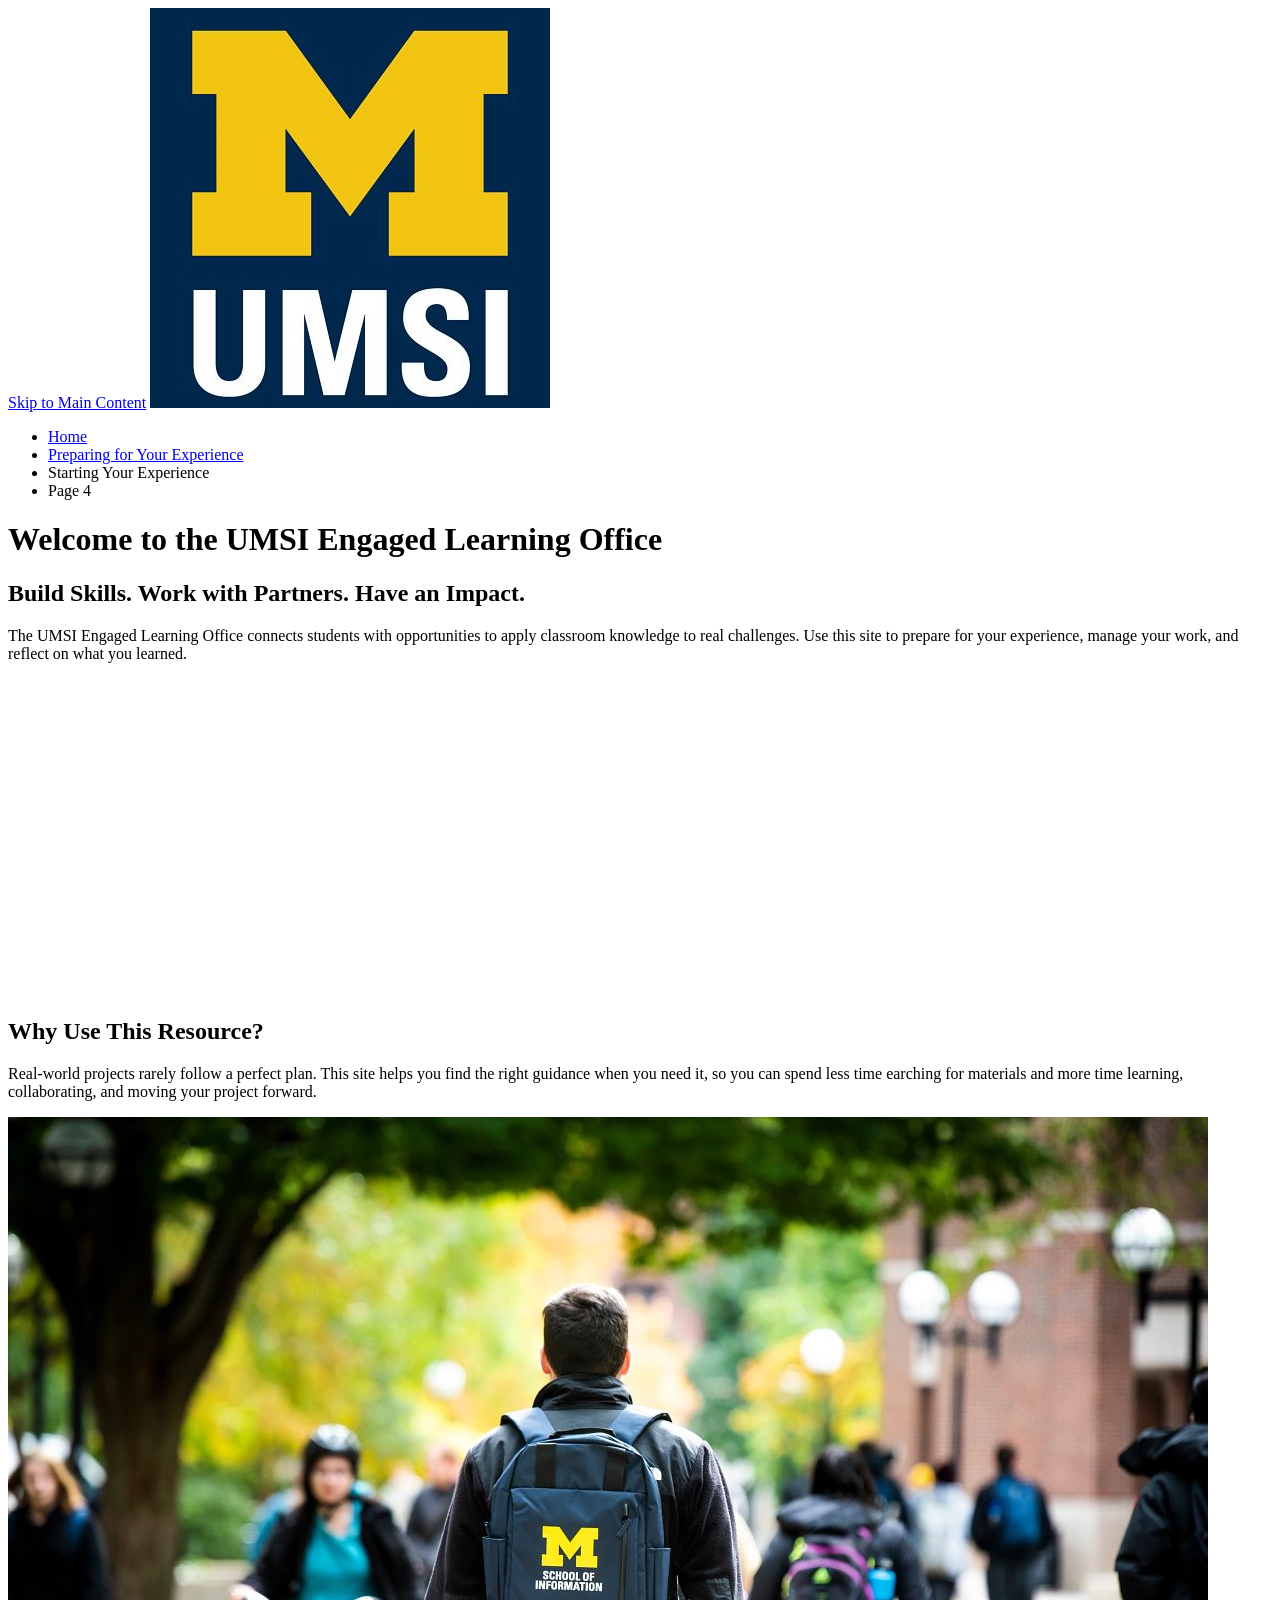
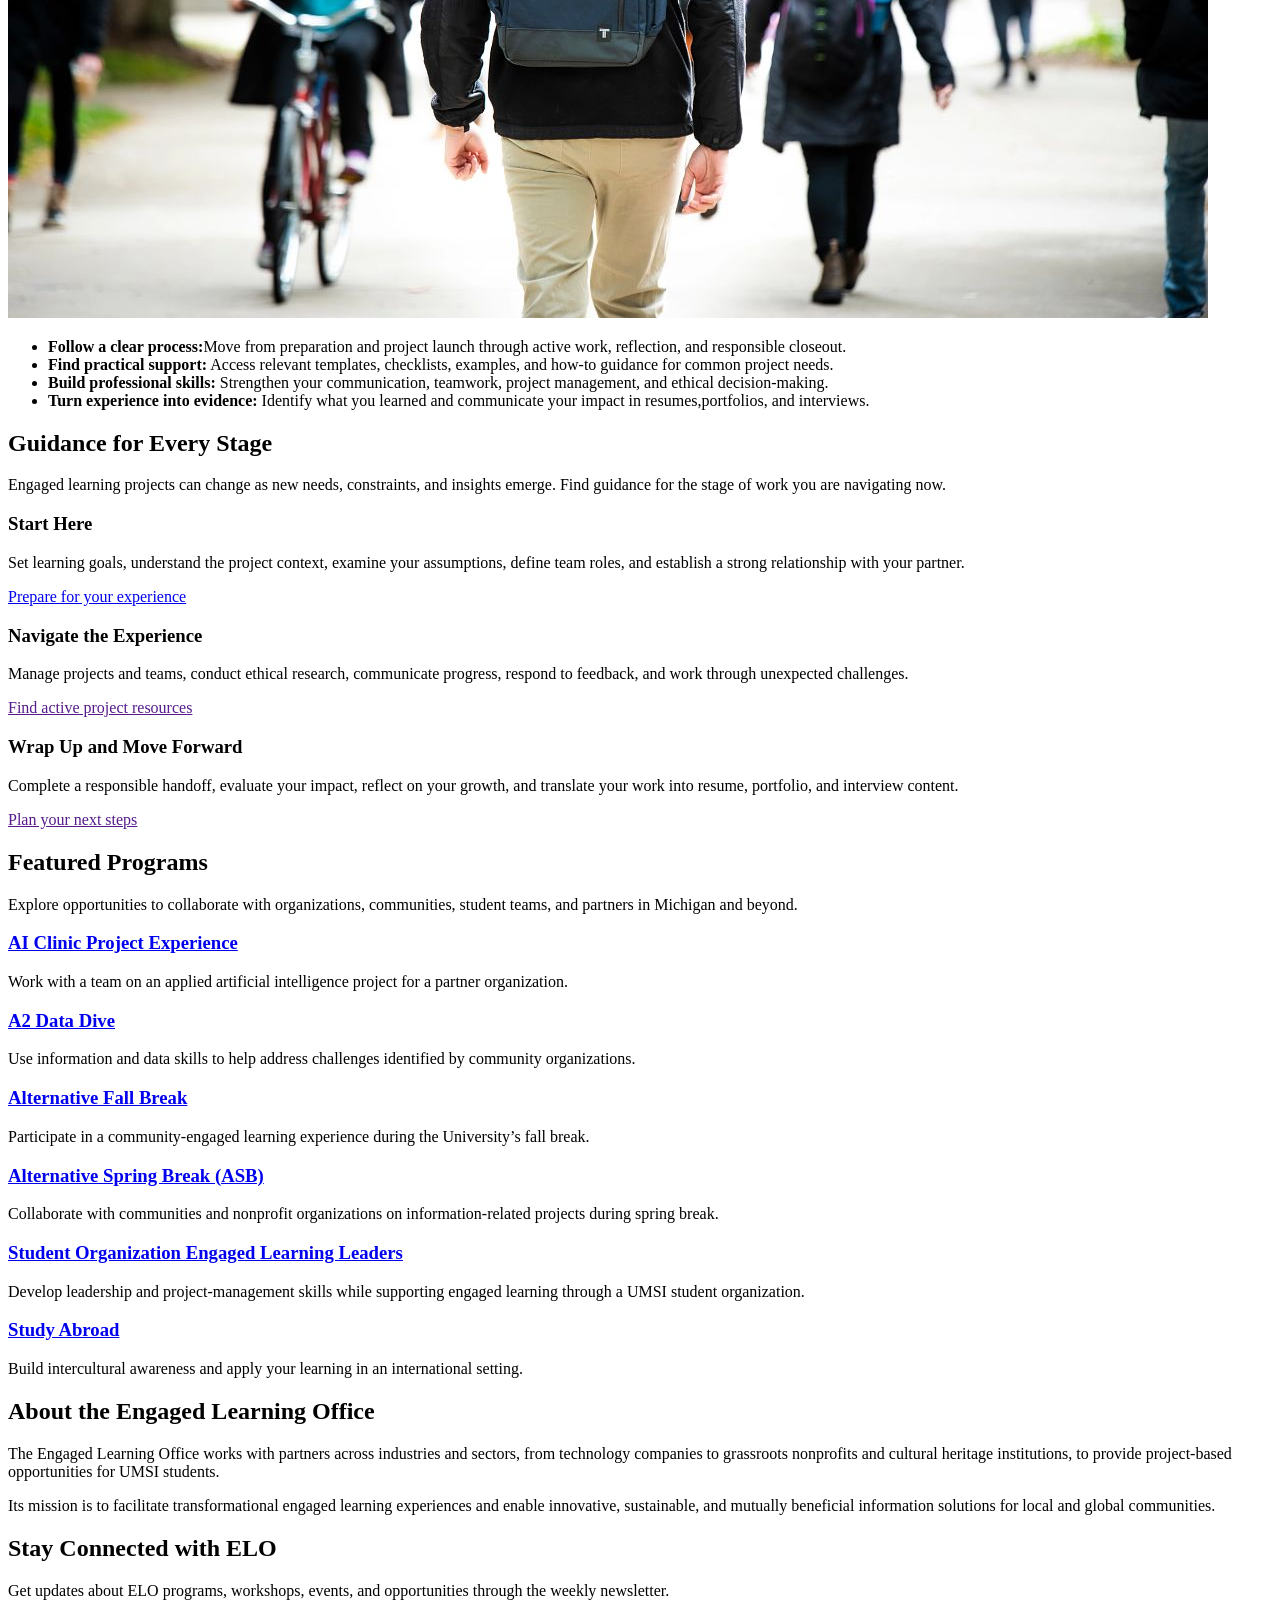
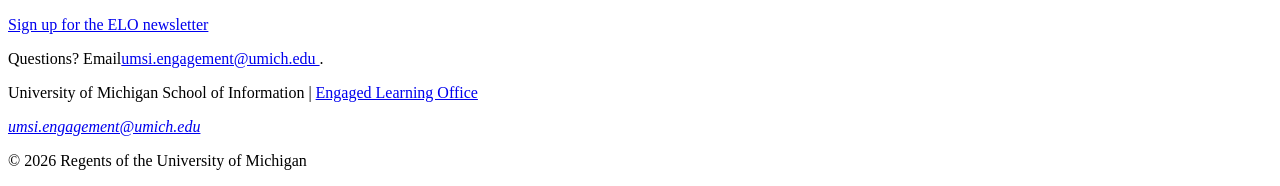
==== index.html @ a0494437 "uploaded starter code" ====
<!DOCTYPE html>
<html lang="en">
<head>
    <meta charset="UTF-8">
    <meta name="viewport" content="width=device-width, initial-scale=1.0">
    <title>Engaged Learning Resources | UMSI</title>

</head>
<body>

    <header>
  <a href = "#main">Skip to Main Content</a>
        <img src="images/UMSI_signature_vertical_informal_solidblue.jpg" alt="UMSI Logo">
        <nav>
            <ul>
                <li><a href = "index.html">Home</a></li>
                <li><a href = "prep.html">Preparing for Your Experience</a></li>
                <li><a>Starting Your Experience</a></li>
                <li><a>Page 4</a></li>
            </ul>
        </nav>
    <h1>Welcome to the UMSI Engaged Learning Office</h1>

    </header>
    <main id="main">
    <section>
      <h2>Build Skills. Work with Partners. Have an Impact.</h2>
      <p>
       The UMSI Engaged Learning Office connects students with opportunities to apply classroom knowledge to real challenges. Use this site to prepare for your experience, manage your work, and reflect on what you learned.
      </p>

      <iframe width="560px" height="315px" src="https://www.youtube.com/embed/81ZO9RfIJEQ?si=tBp82YWZMl1u7CVS" title="YouTube video player" frameborder="0" allow="accelerometer; autoplay; clipboard-write; encrypted-media; gyroscope; picture-in-picture; web-share" referrerpolicy="strict-origin-when-cross-origin" allowfullscreen></iframe>
         <!-- Note: this iframe might cause an Axe ARIA error - that's not on you that's on YouTube! -->
    </section>

<section>
    <h2>Why Use This Resource?</h2>

    <p>Real-world projects rarely follow a perfect plan. This site helps you find the right guidance when you need it, so you can spend less time earching for materials and more time learning, collaborating, and moving your project forward.
    </p>
        <img src="images/UMSI_CampusFall_UMSIBackpack_02.jpg" alt="A student wears a UMSI backpack in fall on the drag.">
    <ul>
        <li><strong>Follow a clear process:</strong>Move from preparation and project launch through active work, reflection, and responsible closeout.</li>
        <li><strong>Find practical support:</strong> Access relevant templates, checklists, examples, and how-to guidance for common project needs.</li>
        <li><strong>Build professional skills:</strong> Strengthen your communication, teamwork, project management, and ethical decision-making.</li>
        <li><strong>Turn experience into evidence:</strong> Identify what you learned and communicate your impact in resumes,portfolios, and interviews.</li>
    </ul>
</section>

 <section>
    <h2>Guidance for Every Stage</h2>
    <p>Engaged learning projects can change as new needs, constraints, and insights emerge. Find guidance for the stage of work you are navigating <srong>now.</strong></p>
    <article>
      <h3>Start Here</h3>
      <p>Set learning goals, understand the project context, examine your assumptions, define team roles, and establish a strong relationship with your partner.</p>
      <a href="prep.html">Prepare for your experience</a>
    </article>

    <article>
      <h3>Navigate the Experience</h3>
      <p>Manage projects and teams, conduct ethical research, communicate progress, respond to feedback, and work through unexpected challenges.</p>
      <a href="">Find active project resources</a>
    </article>

    <article>
      <h3>Wrap Up and Move Forward</h3>
      <p>Complete a responsible handoff, evaluate your impact, reflect on your growth, and translate your work into resume, portfolio, and interview content.</p>
      <a href="">Plan your next steps</a>
    </article>
  </section>

   <section>
    <h2>Featured Programs</h2>
    <p>Explore opportunities to collaborate with organizations, communities, student teams, and partners in Michigan and beyond.</p>
    <article>
    <h3><a href="https://mcompass.umich.edu/_portal/tds-program-brochure?programid=12810">AI Clinic Project Experience</a></h3>
    <p>Work with a team on an applied artificial intelligence project for a partner organization.</p>
    </article>

    <article>
    <h3><a href="https://mcompass.umich.edu/_portal/tds-program-brochure?programid=12556">A2 Data Dive</a></h3>
    <p>Use information and data skills to help address challenges identified by community organizations.</p>
    </article>

     <article>
      <h3><a href="https://mcompass.umich.edu/_portal/tds-program-brochure?programid=11297">Alternative Fall Break</a></h3>
      <p>Participate in a community-engaged learning experience during the University’s fall break.</p>
    </article>

    <article>
      <h3><a href="https://mcompass.umich.edu/_portal/tds-program-brochure?programid=10621">Alternative Spring Break (ASB)</a></h3>
       <p>Collaborate with communities and nonprofit organizations on information-related projects during spring break.</p>
    </article>

    <article>
      <h3><a href="https://mcompass.umich.edu/_portal/tds-program-brochure?programid=12294">Student Organization Engaged Learning Leaders</a></h3>
       <p>Develop leadership and project-management skills while supporting engaged learning through a UMSI student organization.</p>
    </article>

    <article>
      <h3><a href="https://www.si.umich.edu/student-life/study-abroad">Study Abroad</a></h3>
      <p>Build intercultural awareness and apply your learning in an international setting. </p>
    </article>
   </section>
  <section>
    <h2>About the Engaged Learning Office</h2>
    <p>The Engaged Learning Office works with partners across industries and sectors, from technology companies to grassroots nonprofits and cultural heritage institutions, to provide project-based opportunities for UMSI students.</p>
    <p>Its mission is to facilitate transformational engaged learning experiences and enable innovative, sustainable, and mutually beneficial information solutions for local and global communities.</p>
  </section>
  <aside>
    <h2>Stay Connected with ELO</h2>
    <p>Get updates about ELO programs, workshops, events, and opportunities through the weekly newsletter.</p>
    <div>
       <a href="https://umsi.info/elo-newsletter"> Sign up for the ELO newsletter</a>
    </div>
    <p>Questions? Email<a href="mailto:umsi.engagement@umich.edu">umsi.engagement@umich.edu </a>.</p>
  </aside>


        <!-- Content taken & modified from UMGPT with the prompt, "Write me a webpage of intro content to help meet the following requirements - this is for the home page": and then pasted in the client objectives & project requirements"
        UMGPT. (2026). UMGPT ( GPT-5.6 Sol September 7th version) [Large language model]. -->
    </main>
    <footer>
        <p>University of Michigan School of Information | <a href="https://www.si.umich.edu/programs/engaged-learning/about-engaged-learning-office">Engaged Learning Office </a></p>
      <address>
        <a href="mailto:umsi.engagement@umich.edu">umsi.engagement@umich.edu</a>
      </address>
      <p>&copy; 2026 Regents of the University of Michigan</p>
    </footer>
</body>
</html>
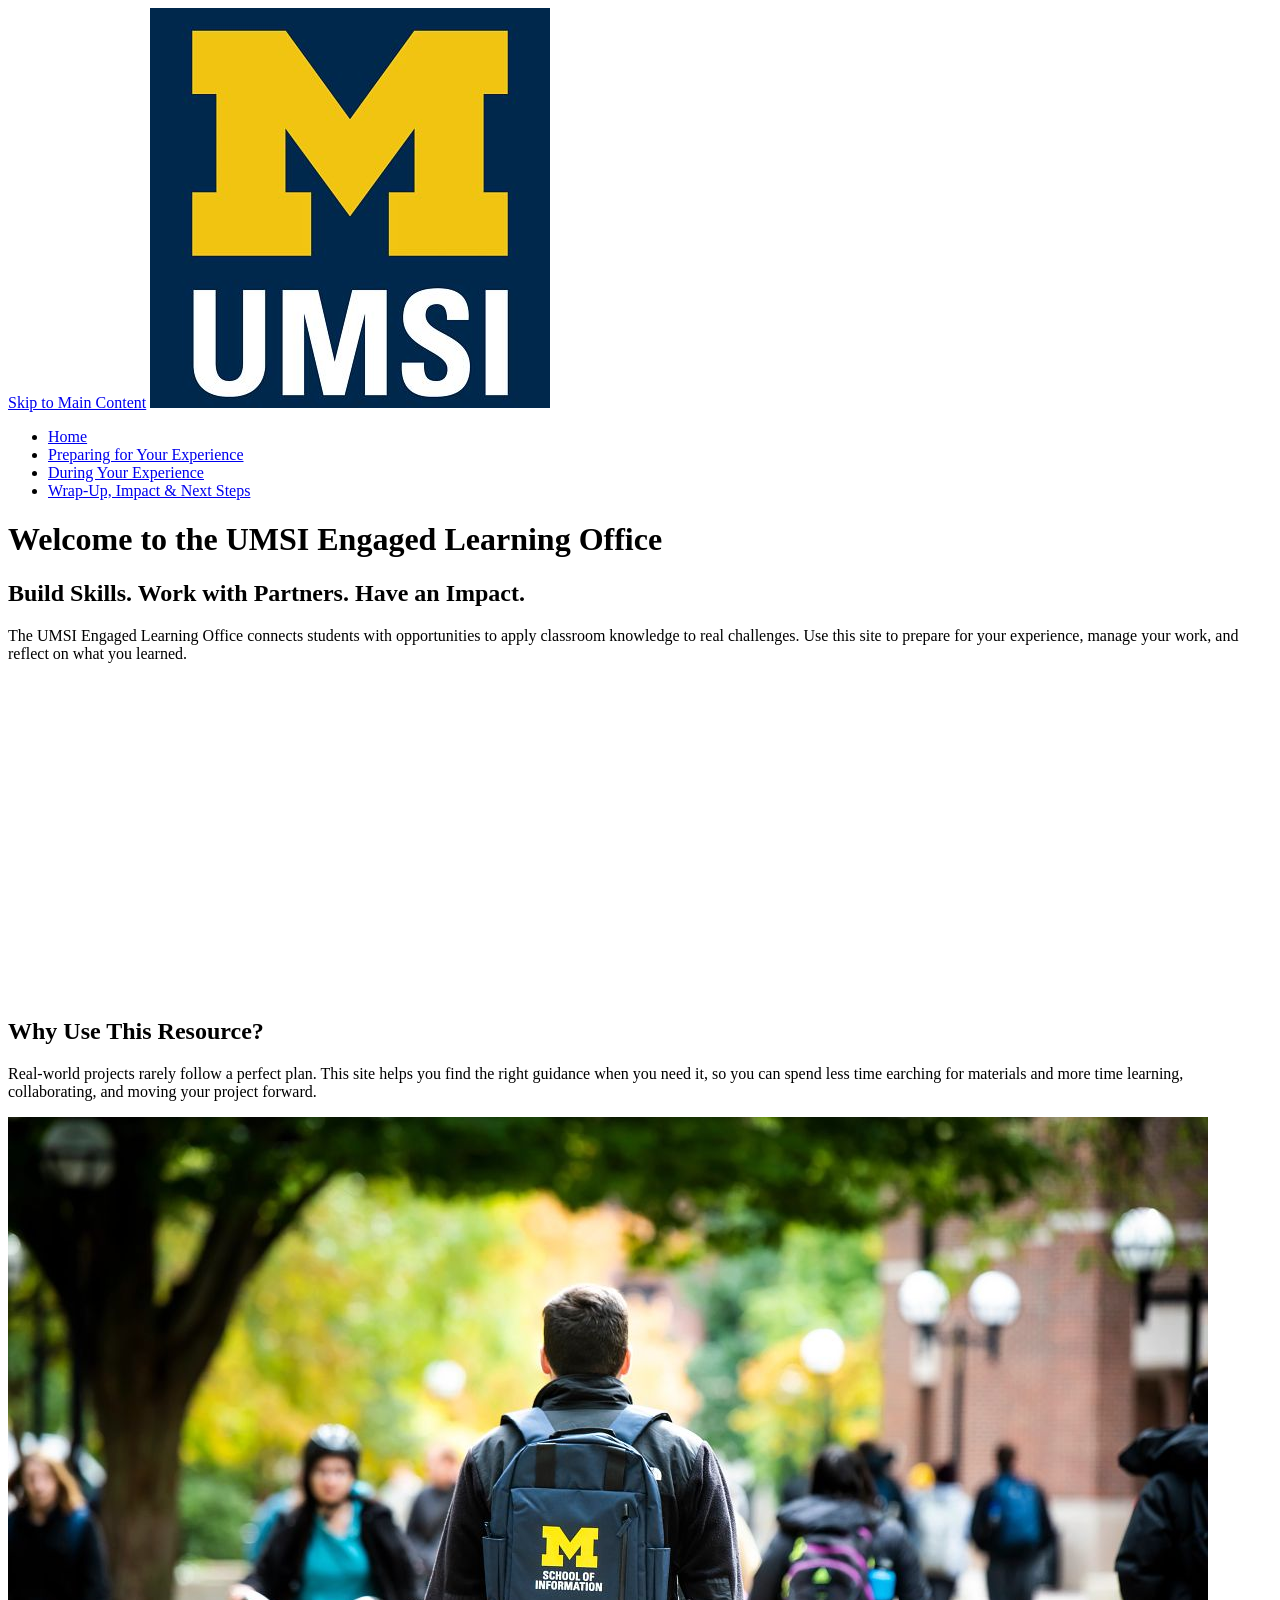
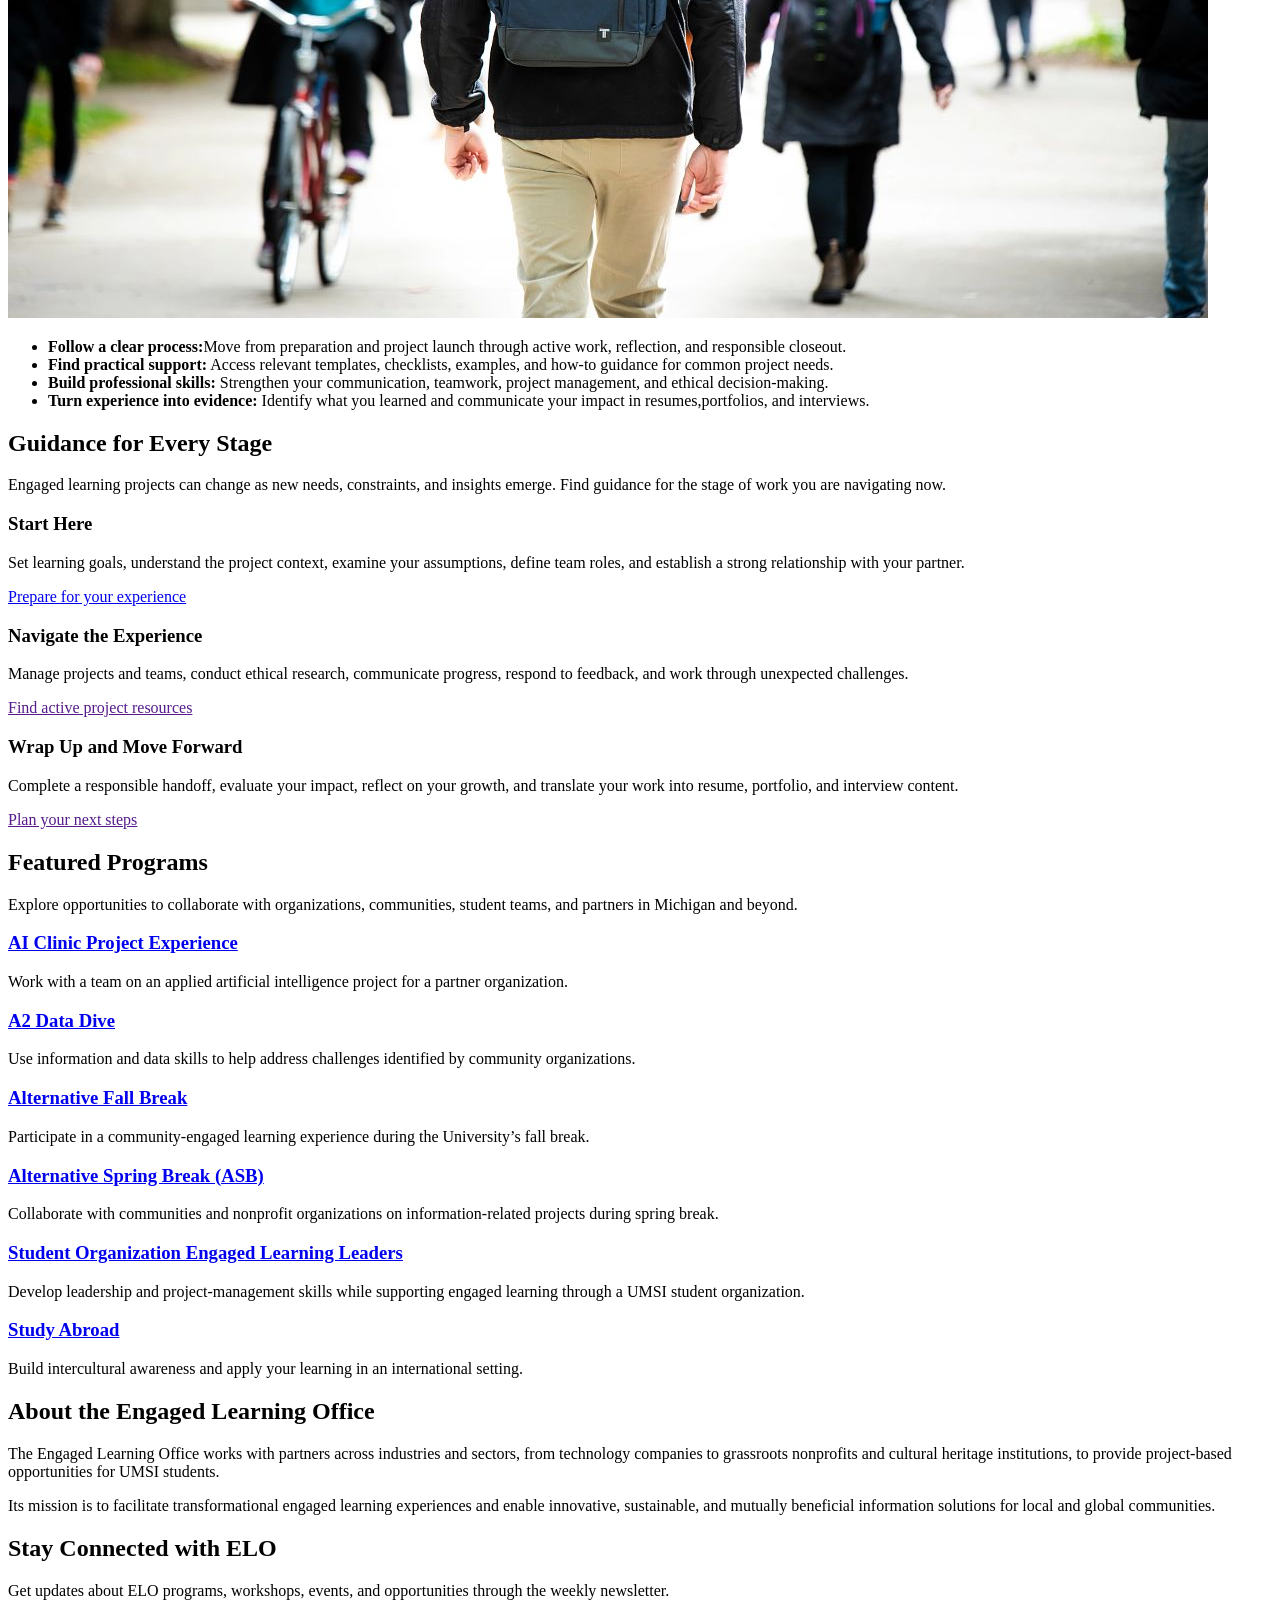
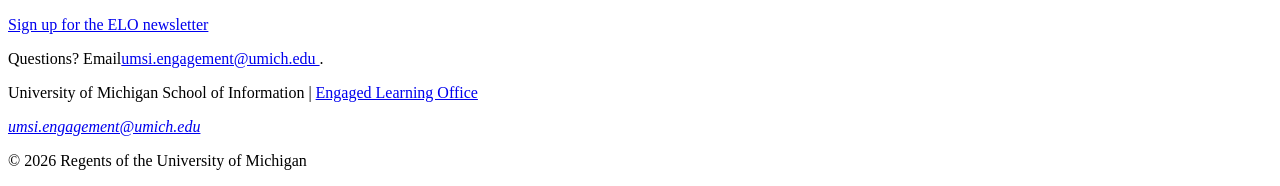
==== commit 596f25ac: "final html" ====
--- a/index.html
+++ b/index.html
@@ -15,8 +15,8 @@
             <ul>
                 <li><a href = "index.html">Home</a></li>
                 <li><a href = "prep.html">Preparing for Your Experience</a></li>
-                <li><a>Starting Your Experience</a></li>
-                <li><a>Page 4</a></li>
+                <li><a href = "during.html">During Your Experience</a></li>
+                <li><a href = "after.html">Wrap-Up, Impact & Next Steps</a></li>
             </ul>
         </nav>
     <h1>Welcome to the UMSI Engaged Learning Office</h1>
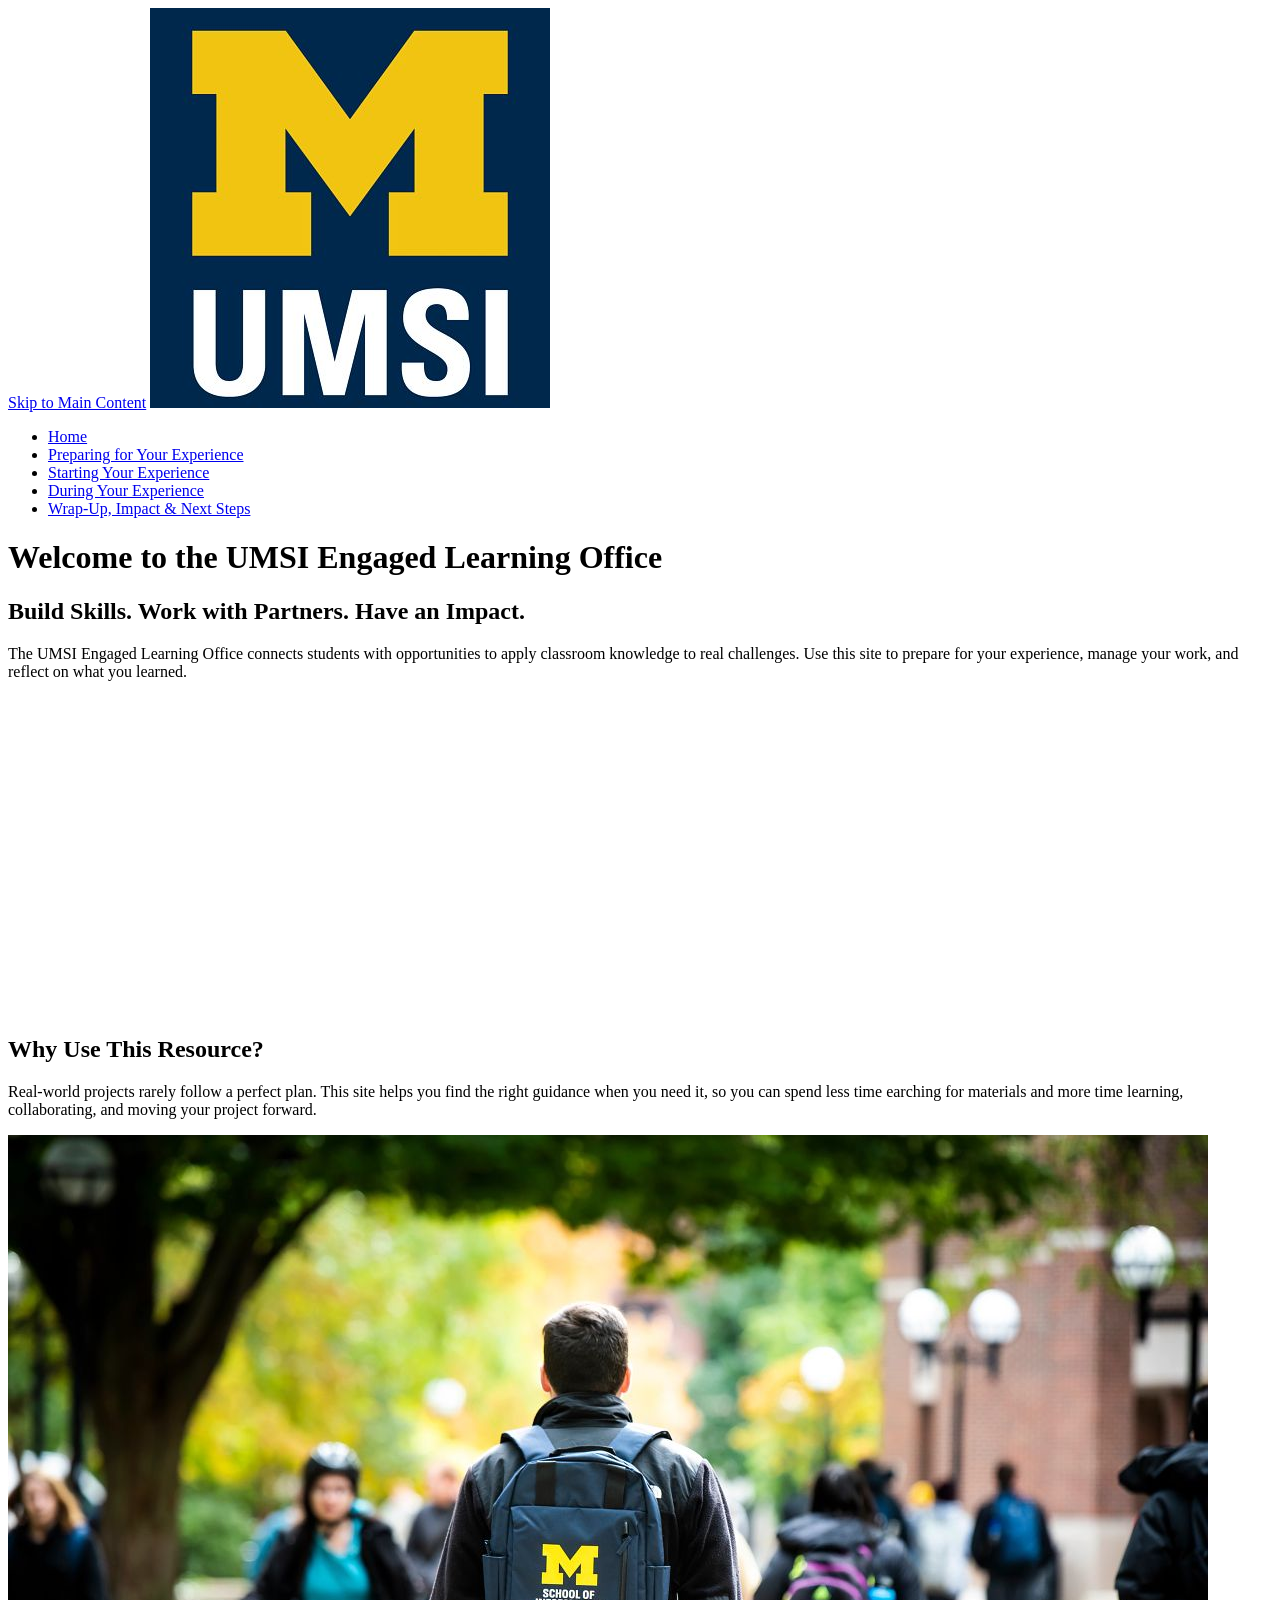
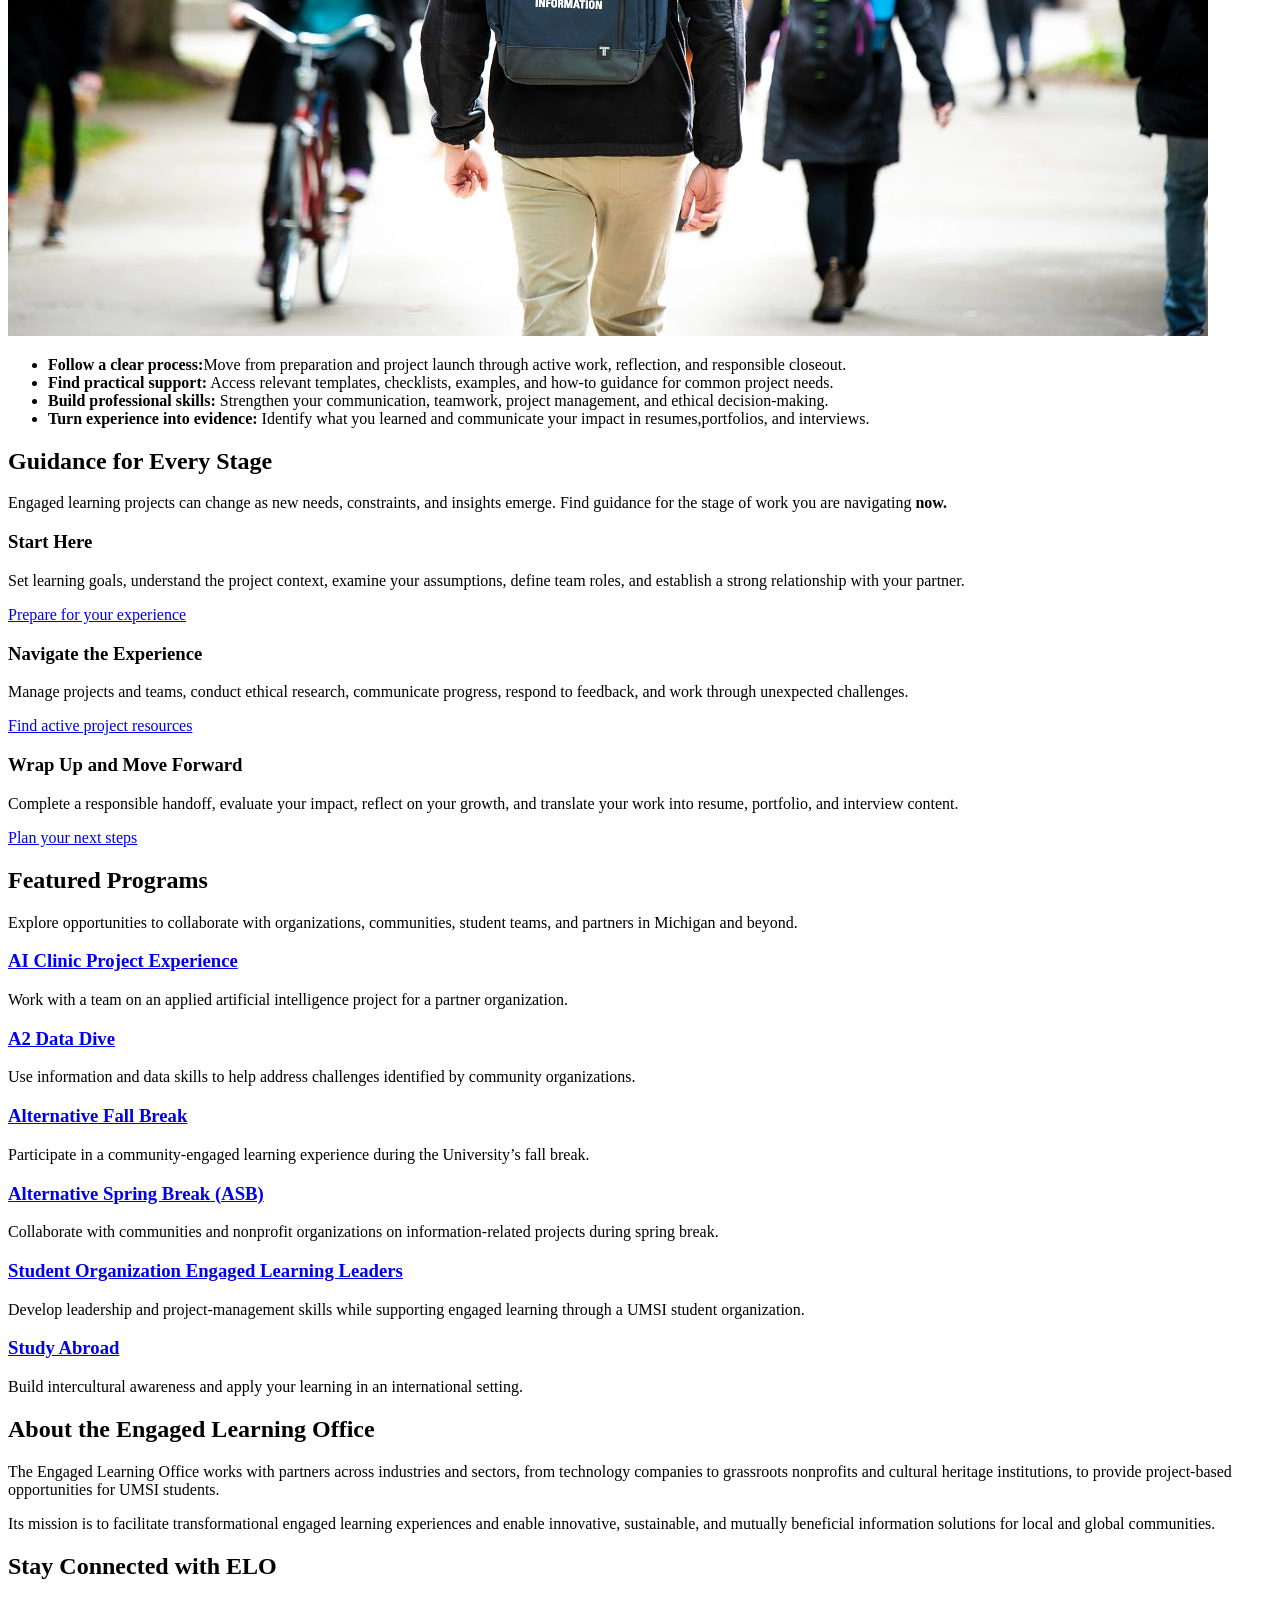
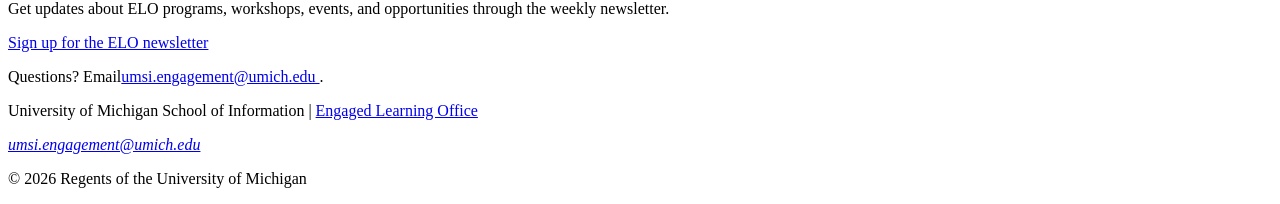
==== commit 7fe93274: "new html for deliverable 2" ====
--- a/index.html
+++ b/index.html
@@ -3,6 +3,7 @@
 <head>
     <meta charset="UTF-8">
     <meta name="viewport" content="width=device-width, initial-scale=1.0">
+    <link rel="stylesheet" href="style.css">
     <title>Engaged Learning Resources | UMSI</title>
 
 </head>
@@ -15,6 +16,7 @@
             <ul>
                 <li><a href = "index.html">Home</a></li>
                 <li><a href = "prep.html">Preparing for Your Experience</a></li>
+                <li><a href="starting.html">Starting Your Experience</a></li>
                 <li><a href = "during.html">During Your Experience</a></li>
                 <li><a href = "after.html">Wrap-Up, Impact & Next Steps</a></li>
             </ul>
@@ -49,7 +51,7 @@
 
  <section>
     <h2>Guidance for Every Stage</h2>
-    <p>Engaged learning projects can change as new needs, constraints, and insights emerge. Find guidance for the stage of work you are navigating <srong>now.</strong></p>
+    <p>Engaged learning projects can change as new needs, constraints, and insights emerge. Find guidance for the stage of work you are navigating <strong>now.</strong></p>
     <article>
       <h3>Start Here</h3>
       <p>Set learning goals, understand the project context, examine your assumptions, define team roles, and establish a strong relationship with your partner.</p>
@@ -59,13 +61,13 @@
     <article>
       <h3>Navigate the Experience</h3>
       <p>Manage projects and teams, conduct ethical research, communicate progress, respond to feedback, and work through unexpected challenges.</p>
-      <a href="">Find active project resources</a>
+      <a href="during.html">Find active project resources</a>
     </article>
 
     <article>
       <h3>Wrap Up and Move Forward</h3>
       <p>Complete a responsible handoff, evaluate your impact, reflect on your growth, and translate your work into resume, portfolio, and interview content.</p>
-      <a href="">Plan your next steps</a>
+      <a href="after.html">Plan your next steps</a>
     </article>
   </section>
 
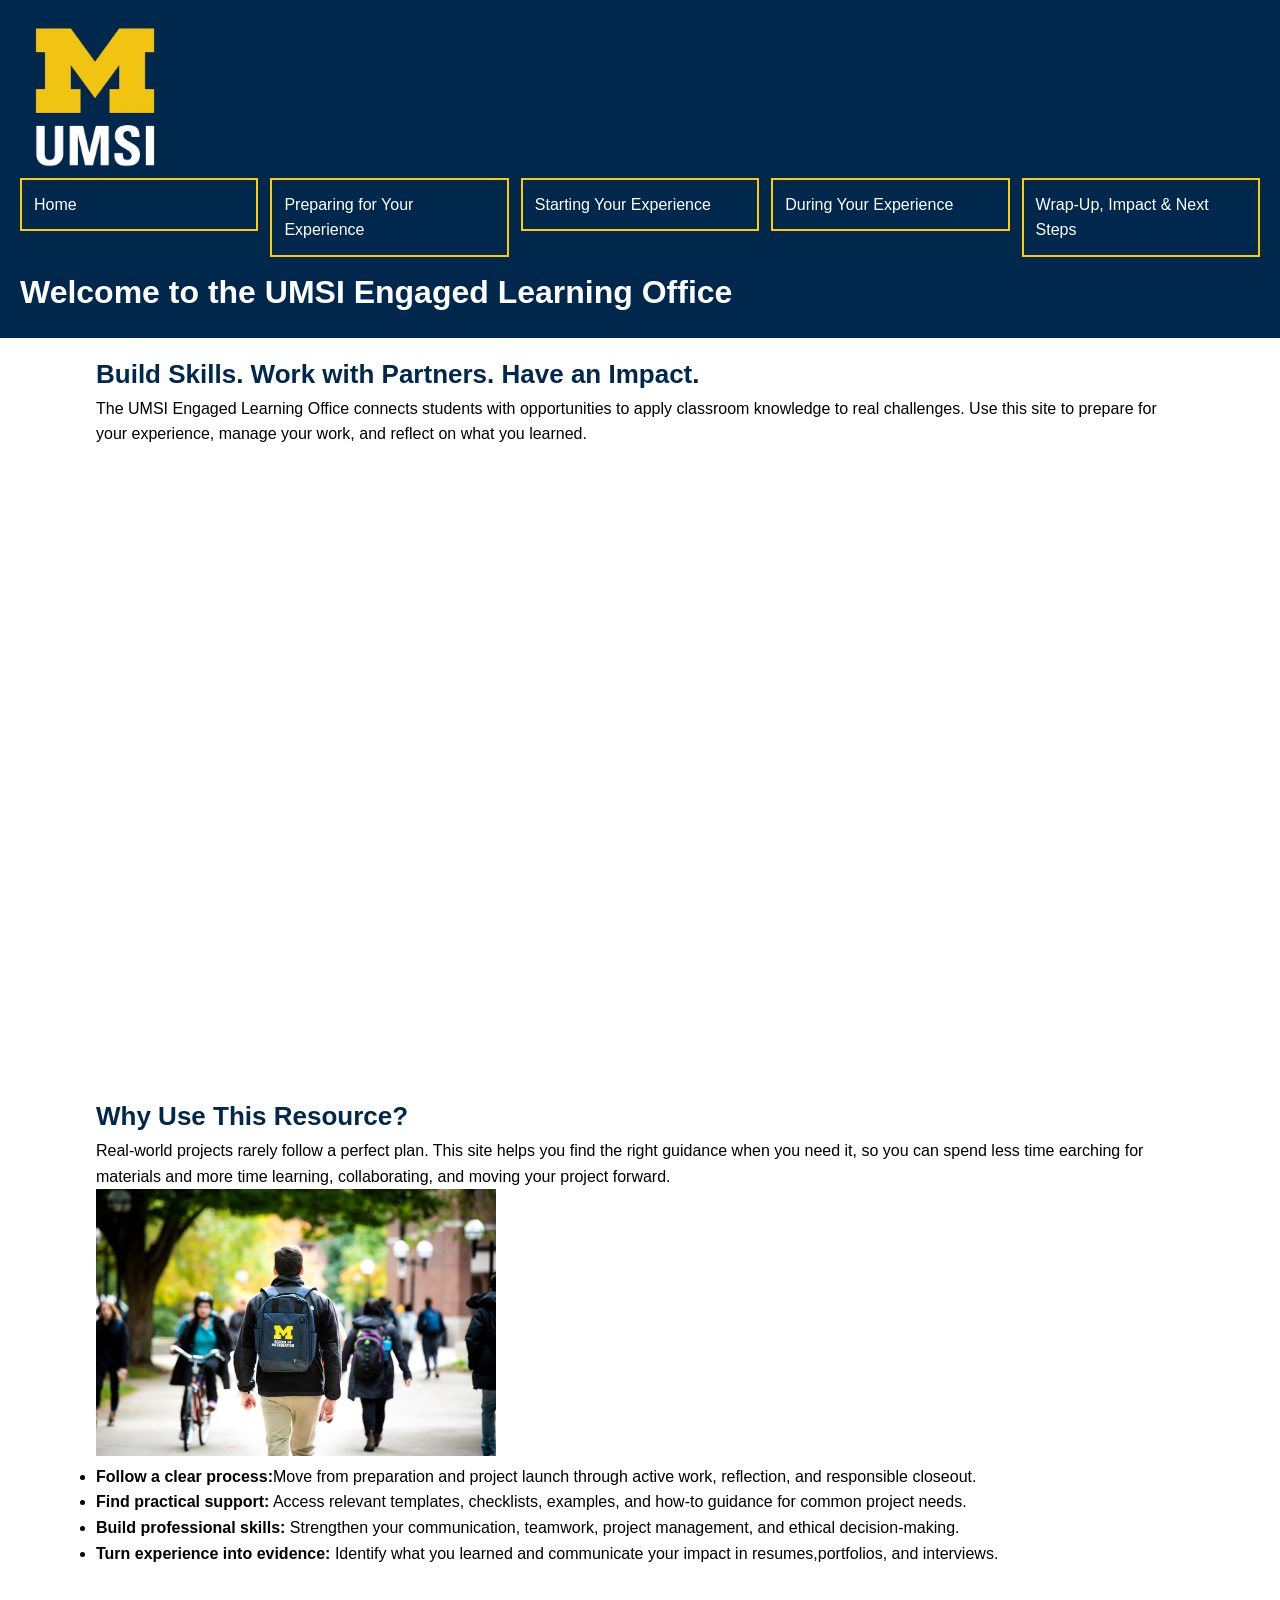
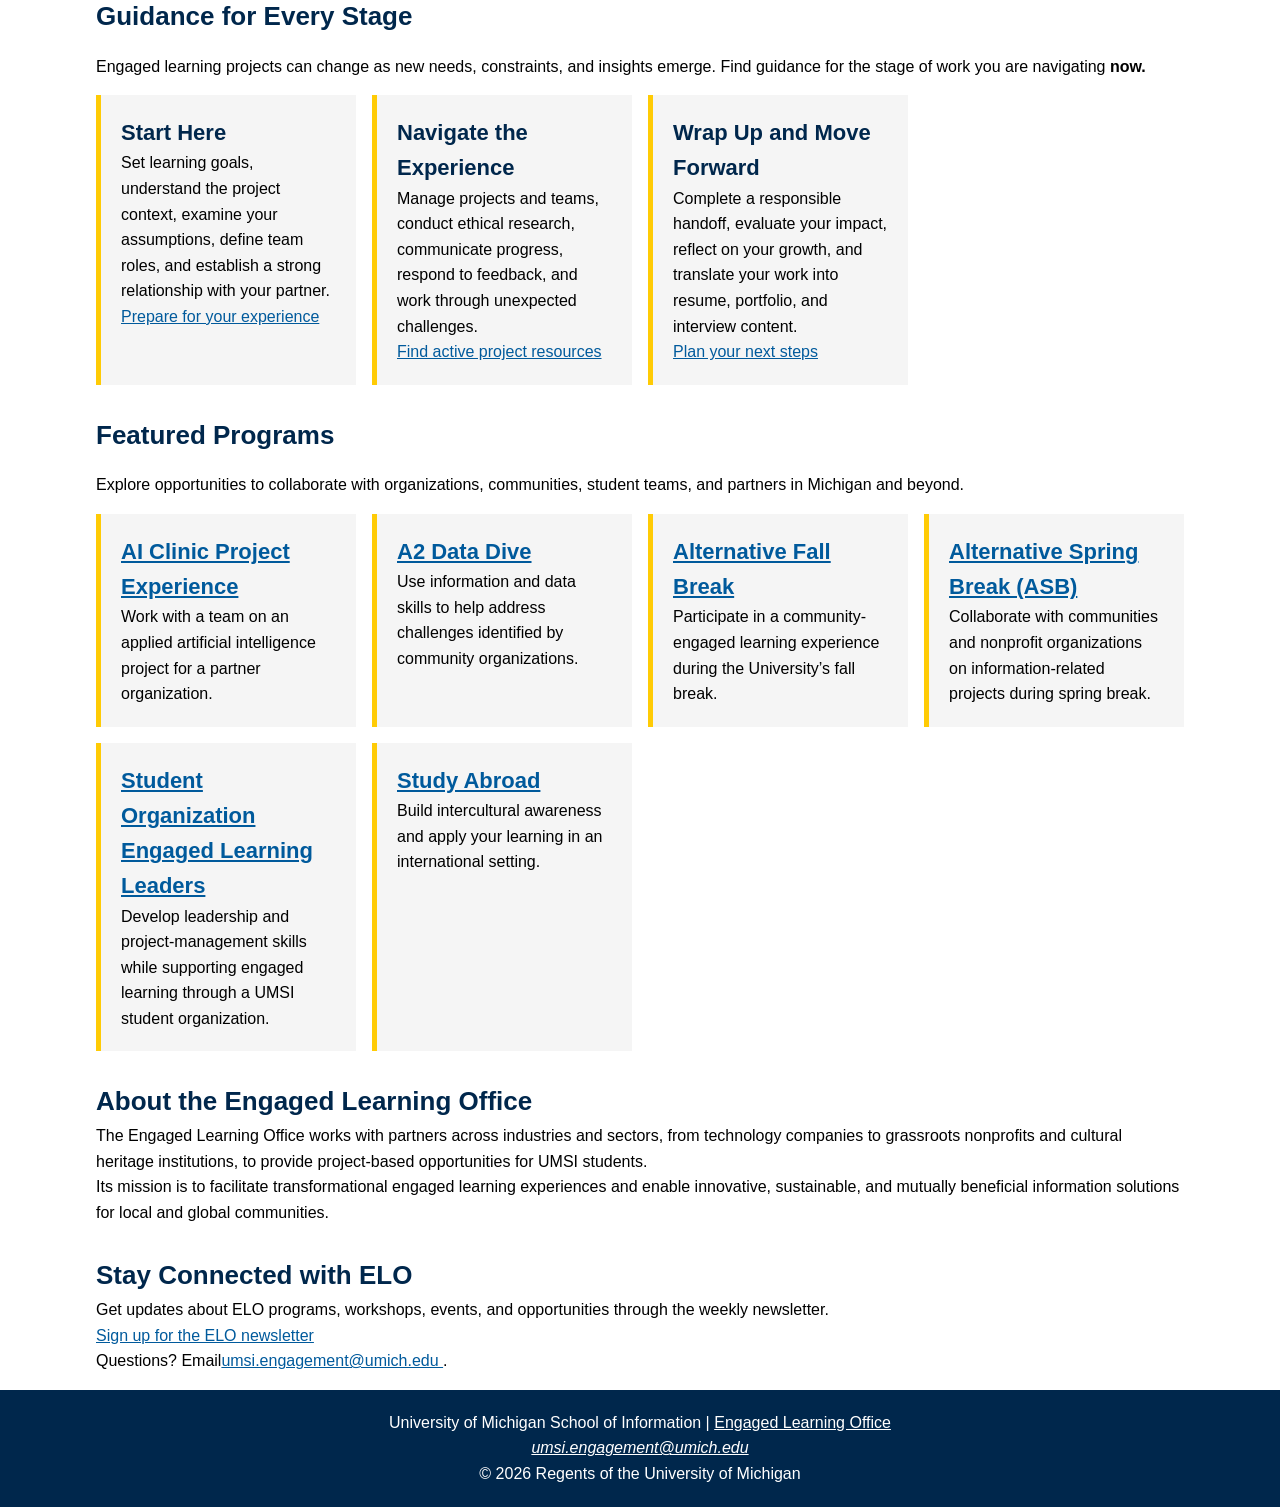
==== commit 413dc404: "Add files via upload" ====
--- a/index.html
+++ b/index.html
@@ -3,7 +3,8 @@
 <head>
     <meta charset="UTF-8">
     <meta name="viewport" content="width=device-width, initial-scale=1.0">
-    <link rel="stylesheet" href="style.css">
+    <link rel="stylesheet" href="css/html5reset.css">
+    <link rel="stylesheet" href="css/style.css">
     <title>Engaged Learning Resources | UMSI</title>
 
 </head>
@@ -49,7 +50,7 @@
     </ul>
 </section>
 
- <section>
+ <section class="card-grid">
     <h2>Guidance for Every Stage</h2>
     <p>Engaged learning projects can change as new needs, constraints, and insights emerge. Find guidance for the stage of work you are navigating <strong>now.</strong></p>
     <article>
@@ -71,7 +72,7 @@
     </article>
   </section>
 
-   <section>
+   <section class="card-grid">
     <h2>Featured Programs</h2>
     <p>Explore opportunities to collaborate with organizations, communities, student teams, and partners in Michigan and beyond.</p>
     <article>
--- a/css/style.css
+++ b/css/style.css
@@ -0,0 +1,160 @@
+* {
+    box-sizing: border-box;
+}
+
+body {
+    font-family: Arial, sans-serif;
+    background-color: white;
+    color: #000000;
+    margin: 0;
+    line-height: 1.6;
+}
+
+header {
+    background-color: #00274C;
+    color: white;
+    padding: 20px;
+}
+
+header img {
+    width: 150px;
+    max-width: 100%;
+    height: auto;
+}
+
+nav ul {
+    display: grid;
+    grid-template-columns: repeat(auto-fit, minmax(min(100%, 12rem), 1fr));
+    gap: 0.75rem;
+    list-style-type: none;
+    padding: 0;
+}
+
+nav li {
+    margin-bottom: 10px;
+}
+
+nav a {
+    display: block;
+    background-color: #00274C;
+    color: white;
+    padding: 12px;
+    text-decoration: none;
+    border: 2px solid #FFCB05;
+}
+
+nav a:hover {
+    background-color: #FFCB05;
+    color: #00274C;
+}
+
+nav a[aria-current="page"] {
+    background-color: #FFCB05;
+    color: #00274C;
+}
+
+main {
+    width: 90%;
+    max-width: 70rem;
+    margin: 0 auto;
+    padding: 1rem;
+}
+
+h1 {
+    font-size: 32px;
+}
+
+h2 {
+    color: #00274C;
+    font-size: 26px;
+}
+
+h3 {
+    color: #00274C;
+    font-size: 22px;
+}
+
+p {
+    font-size: 16px;
+}
+
+section {
+    margin-bottom: 30px;
+}
+
+article {
+    background-color: #F5F5F5;
+    padding: 20px;
+    margin-bottom: 20px;
+    border-left: 5px solid #FFCB05;
+}
+
+main a {
+    color: #005A9C;
+    text-decoration: underline;
+}
+
+main a:hover {
+    color: #00274C;
+}
+
+main img {
+    width: 100%;
+    max-width: 25rem;
+    height: auto;
+}
+
+iframe {
+    max-width: 100%;
+    width: 100%;
+    aspect-ratio: 16 / 9;
+    height: auto;
+    border: 0;
+}
+
+footer {
+    background-color: #00274C;
+    color: white;
+    padding: 20px;
+    text-align: center;
+}
+
+footer a {
+    color: white;
+}
+
+a:focus-visible {
+    outline: 3px solid #FFCB05;
+    outline-offset: 3px;
+}
+
+a[href="#main"] {
+    position: absolute;
+    left: -9999px;
+    background-color: #FFCB05;
+    color: #00274C;
+    padding: 0.75rem;
+}
+
+a[href="#main"]:focus {
+    left: 10px;
+    top: 10px;
+    z-index: 10;
+}
+
+.card-grid {
+    display: grid;
+    grid-template-columns: repeat(auto-fit, minmax(min(100%, 15rem), 1fr));
+    gap: 1rem;
+}
+
+.card-grid > h2,
+.card-grid > p {
+    grid-column: 1 / -1;
+}
+
+.card-grid > article {
+    margin-bottom: 0;
+}
+
+/* I used ai to find the # for colors */
